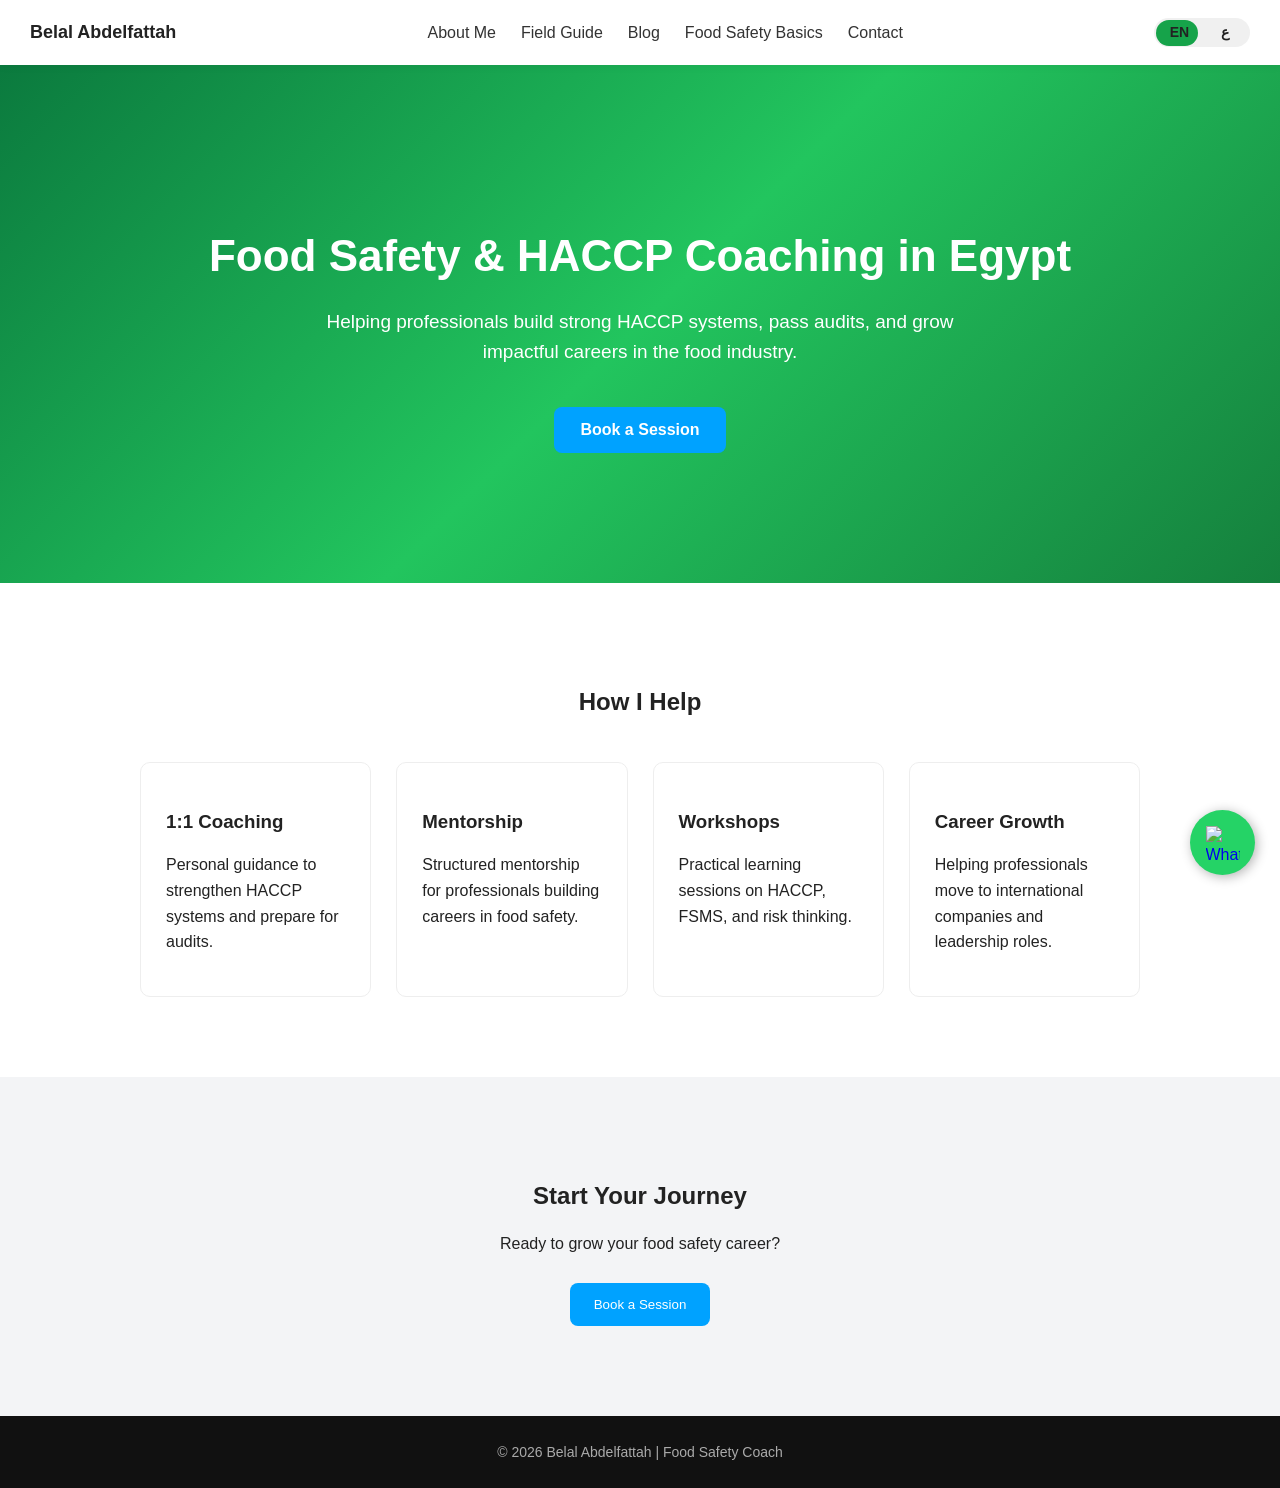
==== index.html @ 63fcde0b "Update index.html" ====
<!DOCTYPE html>
<html lang="en">
<head>
<meta charset="UTF-8">
<meta name="viewport" content="width=device-width, initial-scale=1.0">

<!-- ===== Google Site Verification ===== -->
<meta name="google-site-verification" content="cLnlR7kkgBz6OFxKMrfH1flaFJOo6k7LFHmicf_1de4" />

<!-- ===== SEO & Google Indexing ===== -->
<title>Belal Abdelfattah | Food Safety Coach & Mentor</title>
<meta name="description" content="Food safety and HACCP coaching in Egypt. Practical tips, training, and consulting.">
<meta name="robots" content="index, follow">
<meta name="language" content="en">
<meta name="geo.region" content="EG">

<!-- ===== Open Graph / Social Sharing ===== -->
<meta property="og:title" content="Belal Abdelfattah | Food Safety Coach & Mentor">
<meta property="og:description" content="Food safety and HACCP coaching in Egypt. Practical tips, training, and consulting.">
<meta property="og:type" content="website">
<meta property="og:url" content="https://babdelfattah.github.io/belalabdelfattah.github.io/">
<meta property="og:image" content="https://upload.wikimedia.org/wikipedia/commons/6/6b/WhatsApp.svg">

<!-- ===== Structured Data (JSON-LD) ===== -->
<script type="application/ld+json">
{
  "@context": "https://schema.org",
  "@type": "ProfessionalService",
  "name": "Belal Abdelfattah",
  "url": "https://babdelfattah.github.io/belalabdelfattah.github.io/",
  "description": "Food safety and HACCP coaching in Egypt",
  "address": {
    "@type": "PostalAddress",
    "addressCountry": "EG"
  }
}
</script>

<!-- ===== Your Existing CSS ===== -->
<style>
/* ===== Global ===== */
body{
  margin:0;
  font-family:'Segoe UI', Tahoma, Geneva, Verdana, sans-serif;
  line-height:1.6;
  color:#222;
  transition:all 0.3s;
}
h1,h2,h3{margin-bottom:10px;}
section{padding:80px 20px;}
.container{max-width:1000px;margin:auto;}

/* ===== Navbar ===== */
.navbar{
  display:flex;
  justify-content:space-between;
  align-items:center;
  padding:18px 30px;
  background:white;
  box-shadow:0 2px 8px rgba(0,0,0,0.05);
  position:sticky;
  top:0;
  z-index:1000;
}
.logo-text{
  font-weight:700;
  font-size:18px;
}
.nav-links{
  display:flex;
  gap:25px;
}
.nav-links a{
  text-decoration:none;
  color:#333;
  font-weight:500;
  transition:0.3s;
}
.nav-links a:hover{
  color:#16a34a;
}

/* ===== Language Toggle ===== */
.lang-switch {
  display:flex;
  align-items:center;
  background:#f0f0f0;
  border-radius:20px;
  padding:3px;
  cursor:pointer;
  user-select:none;
  width:90px;
  justify-content:space-between;
  position:relative;
  font-weight:600;
  font-size:14px;
}
.lang-switch span{
  width:45px;
  text-align:center;
  z-index:2;
  transition:color 0.3s;
}
.lang-switch .slider{
  position:absolute;
  top:2px;
  left:2px;
  width:42px;
  height:26px;
  background:#16a34a;
  border-radius:20px;
  transition:all 0.3s;
}

/* ===== Hero ===== */
.hero{
  background:linear-gradient(135deg,#0b7a3e,#22c55e,#15803d);
  text-align:center;
  padding:120px 20px;
  color:white;
}
.hero h1{font-size:44px;margin-bottom:15px;}
.hero p{
  font-size:19px;
  max-width:650px;
  margin:auto;
  color:white;
}
.cta-buttons{margin-top:30px;}
.cta-buttons button{
  padding:14px 26px;
  margin:10px;
  border:none;
  border-radius:8px;
  font-size:16px;
  font-weight:600;
  cursor:pointer;
}
.booking{background:#00a2ff;color:white;transition:opacity 0.3s, transform 0.2s;}
.cta-buttons button:hover{opacity:0.85;}
.booking:hover{transform:translateY(-2px);}

/* ===== Services ===== */
.services{
  display:grid;
  grid-template-columns:repeat(auto-fit,minmax(220px,1fr));
  gap:25px;
  margin-top:40px;
}
.service{
  padding:25px;
  border-radius:10px;
  border:1px solid #eee;
  background:white;
}

/* ===== Thinking ===== */
.thinking{
  background:#f3f4f6;
  text-align:center;
  transition: all 0.3s;
}
.quote{
  max-width:700px;
  margin:25px auto;
  font-style:italic;
  color:#555;
  transition:all 0.3s;
}

/* ===== Contact ===== */
.contact{
  text-align:center;
  background:#f3f4f6;
}
.contact button{
  margin:10px;
  padding:14px 24px;
  border:none;
  border-radius:8px;
  cursor:pointer;
}
.contact .booking{
  background:#00a2ff;
  color:white;
  transition:opacity 0.3s, transform 0.2s;
}
.contact .booking:hover{
  transform:translateY(-2px);
}

/* ===== Floating WhatsApp Button ===== */
.whatsapp-float{
  position:fixed;
  bottom:25px;
  right:25px;
  width:65px;
  height:65px;
  background:#25D366;
  border-radius:50%;
  display:flex;
  align-items:center;
  justify-content:center;
  box-shadow:2px 2px 12px rgba(0,0,0,0.3);
  z-index:1000;
  transition:0.3s;
  cursor:pointer;
}
.whatsapp-float img{
  width:34px;
  height:34px;
}
.whatsapp-float:hover{
  transform:scale(1.1);
  background:#1ebe5d;
}
.whatsapp-tooltip{
  position:fixed;
  bottom:35px;
  right:100px;
  background:#222;
  color:white;
  padding:8px 14px;
  border-radius:6px;
  font-size:14px;
  opacity:0;
  transition:0.3s;
  white-space:nowrap;
}
.whatsapp-float:hover + .whatsapp-tooltip{
  opacity:1;
}

/* ===== Footer ===== */
.footer{
  background:#111;
  color:#aaa;
  text-align:center;
  padding:25px;
  font-size:14px;
}

/* ===== RTL Arabic ===== */
body.arabic{
  direction:rtl;
  font-family:'Cairo', sans-serif;
}
body.arabic .nav-links{
  flex-direction:row; /* keep horizontal */
}

/* ===== Mobile ===== */
@media(max-width:768px){
  .hero h1{font-size:32px;}
  .nav-links{
    flex-wrap:wrap;
    gap:10px;
  }
}
</style>
</head>
<body class="english">

<!-- NAVBAR -->
<div class="navbar">
  <div class="logo-text">Belal Abdelfattah</div>

  <div class="nav-links">
<!-- English -->
<a href="about.html" class="en">About Me</a>
<a href="field-guide.html" class="en">Field Guide</a>
<a href="blog.html" class="en">Blog</a>
<a href="blog.html" class="en">Food Safety Basics</a>    
<a href="#contact" class="en">Contact</a>

<!-- Arabic -->
<a href="about.html" class="ar" style="display:none;">عنّي</a>
<a href="field-guide.html" class="ar" style="display:none;">دليل المجال</a>
<a href="blog.html" class="ar" style="display:none;">المدونة</a>
<a href="blog.html" class="ar" style="display:none;">أساسيات سلامة الغذاء</a>
<a href="#contact" class="ar" style="display:none;">اتصل</a>
  </div>

  <!-- Language Toggle -->
  <div class="lang-switch" onclick="toggleLang()">
    <span>EN</span>
    <span>ع</span>
    <div class="slider"></div>
  </div>
</div>

<!-- HERO -->
<section class="hero">
  <h1 class="en">Food Safety & HACCP Coaching in Egypt</h1>
  <h1 class="ar" style="display:none;">تدريب واستشارات سلامة الغذاء في مصر</h1>
  <p class="en">Helping professionals build strong HACCP systems, pass audits, and grow impactful careers in the food industry.</p>
  <p class="ar" style="display:none;">مساعدة المتخصصين على بناء أنظمة HACCP قوية، واجتياز عمليات التدقيق، وتطوير مسيرات مهنية مؤثرة في صناعة الغذاء.</p>

  <div class="cta-buttons">
    <button class="booking" onclick="window.open('https://calendly.com/babdelfattah2022/career-coaching-sessions','_blank')">
      <span class="en">Book a Session</span>
      <span class="ar" style="display:none;">احجز جلسة</span>
    </button>
  </div>
</section>

<!-- SERVICES -->
<section>
<div class="container">
<h2 style="text-align:center;">
  <span class="en">How I Help</span>
  <span class="ar" style="display:none;">كيف أساعد</span>
</h2>
<div class="services">
<div class="service">
<h3><span class="en">1:1 Coaching</span><span class="ar" style="display:none;">التدريب الفردي</span></h3>
<p><span class="en">Personal guidance to strengthen HACCP systems and prepare for audits.</span><span class="ar" style="display:none;">توجيه شخصي لتقوية أنظمة H.A.C.C.P والاستعداد للتفتيشات.</span></p>
</div>
<div class="service">
<h3><span class="en">Mentorship</span><span class="ar" style="display:none;">الإرشاد</span></h3>
<p><span class="en">Structured mentorship for professionals building careers in food safety.</span><span class="ar" style="display:none;">إرشاد منظم للمتخصصين لبناء مسيرتهم المهنية في سلامة الغذاء.</span></p>
</div>
<div class="service">
<h3><span class="en">Workshops</span><span class="ar" style="display:none;">ورش عمل</span></h3>
<p><span class="en">Practical learning sessions on HACCP, FSMS, and risk thinking.</span><span class="ar" style="display:none;">جلسات تعلم عملية حول H.A.C.C.P، وأنظمة إدارة سلامة الغذاء، والتفكير في المخاطر.</span></p>
</div>
<div class="service">
<h3><span class="en">Career Growth</span><span class="ar" style="display:none;">تطوير المسار المهني</span></h3>
<p><span class="en">Helping professionals move to international companies and leadership roles.</span><span class="ar" style="display:none;">مساعدة المتخصصين على الانتقال للشركات الدولية والمناصب القيادية.</span></p>
</div>
</div>
</div>
</section>

<!-- CONTACT -->
<section class="contact" id="contact">
<div class="container">
<h2><span class="en">Start Your Journey</span><span class="ar" style="display:none;">ابدأ رحلتك</span></h2>
<p><span class="en">Ready to grow your food safety career?</span><span class="ar" style="display:none;">هل أنت مستعد لتطوير مسيرتك المهنية في سلامة الغذاء؟</span></p>
<button class="booking" onclick="window.open('https://calendly.com/babdelfattah2022/career-coaching-sessions','_blank')">
<span class="en">Book a Session</span>
<span class="ar" style="display:none;">احجز جلسة</span>
</button>
</div>
</section>

<!-- FOOTER -->
<div class="footer">
© 2026 Belal Abdelfattah | Food Safety Coach
</div>

<!-- WhatsApp -->
<a href="https://wa.me/201271401270" class="whatsapp-float" target="_blank">
<img src="https://upload.wikimedia.org/wikipedia/commons/6/6b/WhatsApp.svg" alt="WhatsApp">
</a>
<div class="whatsapp-tooltip">Chat with Belal</div>

<script>
function toggleLang(){
  const body=document.body;
  body.classList.toggle('arabic');
  body.classList.toggle('english');

  const enLinks=document.querySelectorAll('.nav-links .en');
  const arLinks=document.querySelectorAll('.nav-links .ar');

  if(body.classList.contains('arabic')){
    enLinks.forEach(a=>a.style.display='none');
    arLinks.forEach(a=>a.style.display='inline-block');
  } else {
    enLinks.forEach(a=>a.style.display='inline-block');
    arLinks.forEach(a=>a.style.display='none');
  }

  const allEn=document.querySelectorAll('.en');
  const allAr=document.querySelectorAll('.ar');
  allEn.forEach(el=>el.style.display=body.classList.contains('arabic')?'none':'block');
  allAr.forEach(el=>el.style.display=body.classList.contains('arabic')?'block':'none');

  const slider=document.querySelector('.slider');
  slider.style.left=body.classList.contains('arabic')?'45px':'2px';
}
</script>

</body>
</html>
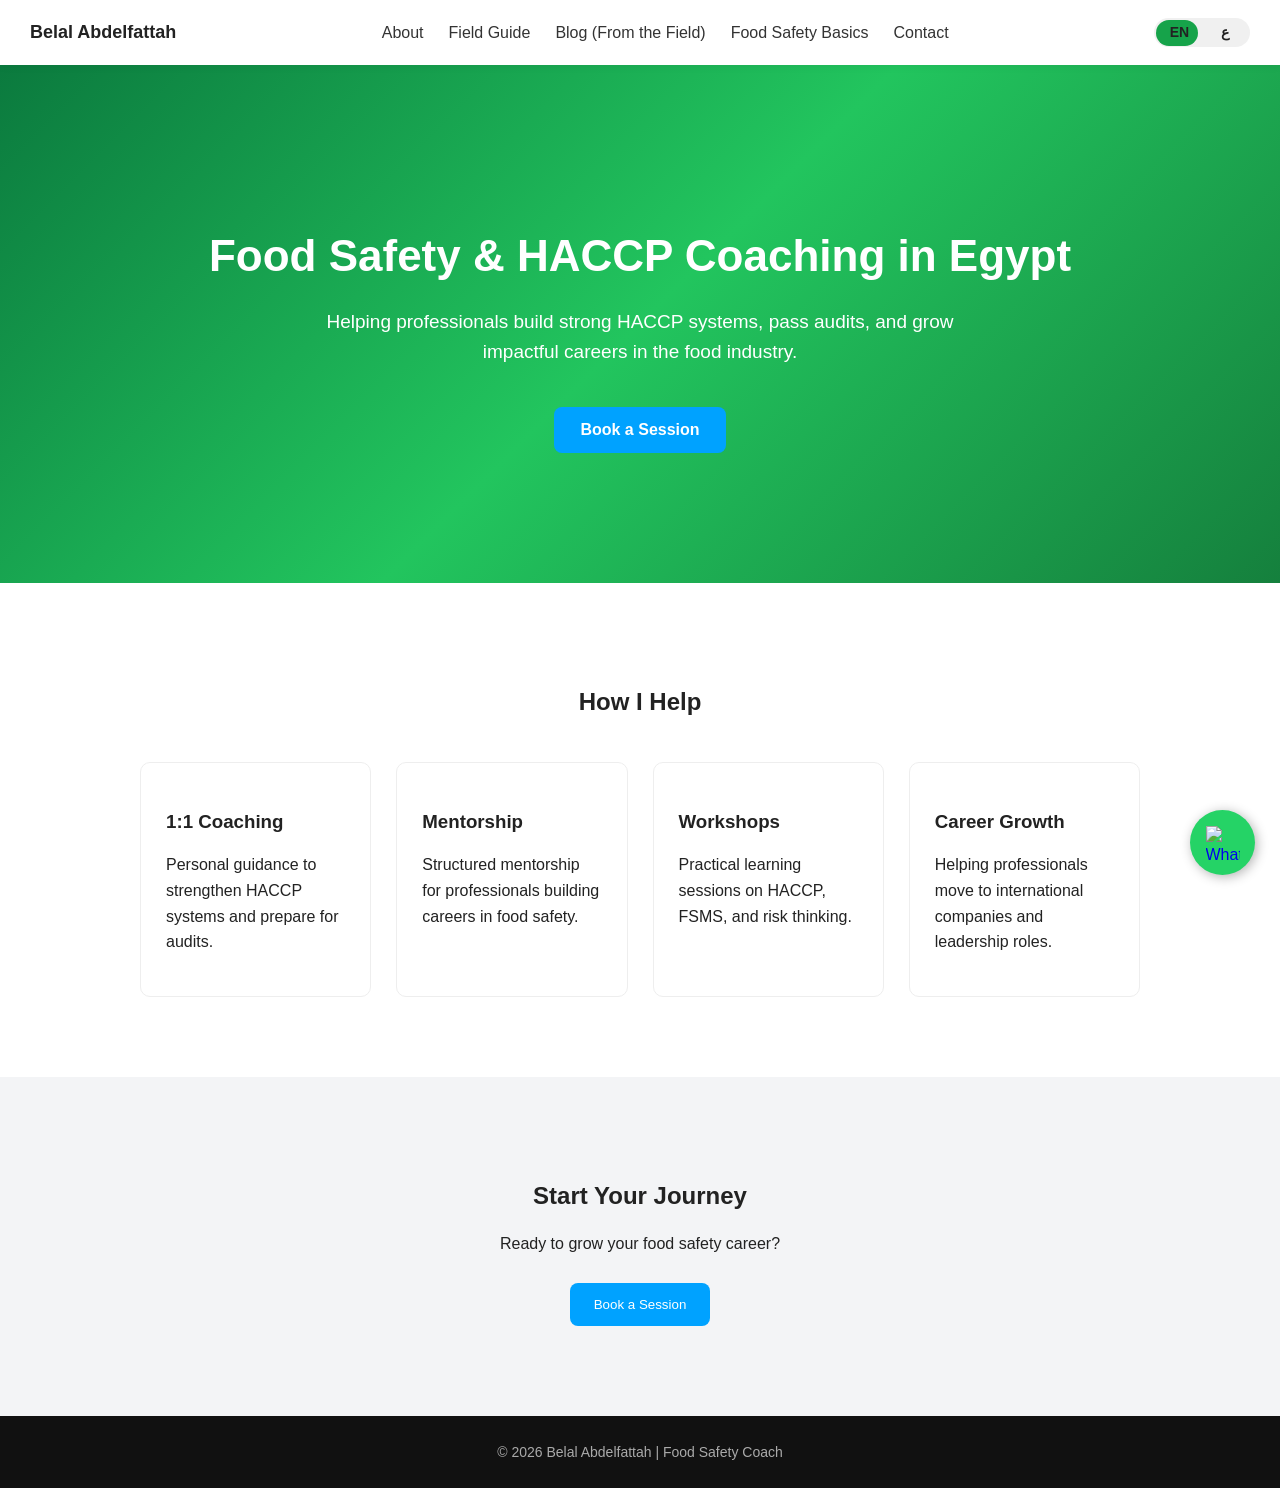
==== commit 3b65758b: "Update index.html" ====
--- a/index.html
+++ b/index.html
@@ -266,18 +266,21 @@
   <div class="logo-text">Belal Abdelfattah</div>
 
   <div class="nav-links">
-<!-- English -->
-<a href="about.html" class="en">About Me</a>
+<!-- ENGLISH -->
+
+<a href="about.html" class="en">About</a>
 <a href="field-guide.html" class="en">Field Guide</a>
-<a href="blog.html" class="en">Blog</a>
-<a href="blog.html" class="en">Food Safety Basics</a>    
+<a href="from-the-field.html" class="en">Blog (From the Field)</a>
+<a href="food-safety-basics.html" class="en">Food Safety Basics</a>
 <a href="#contact" class="en">Contact</a>
 
-<!-- Arabic -->
+
+<!-- ARABIC -->
+
 <a href="about.html" class="ar" style="display:none;">عنّي</a>
 <a href="field-guide.html" class="ar" style="display:none;">دليل المجال</a>
-<a href="blog.html" class="ar" style="display:none;">المدونة</a>
-<a href="blog.html" class="ar" style="display:none;">أساسيات سلامة الغذاء</a>
+<a href="from-the-field.html" class="ar" style="display:none;">المدونة (قصص من الواقع)</a>
+<a href="food-safety-basics.html" class="ar" style="display:none;">أساسيات سلامة الغذاء</a>
 <a href="#contact" class="ar" style="display:none;">اتصل</a>
   </div>
 
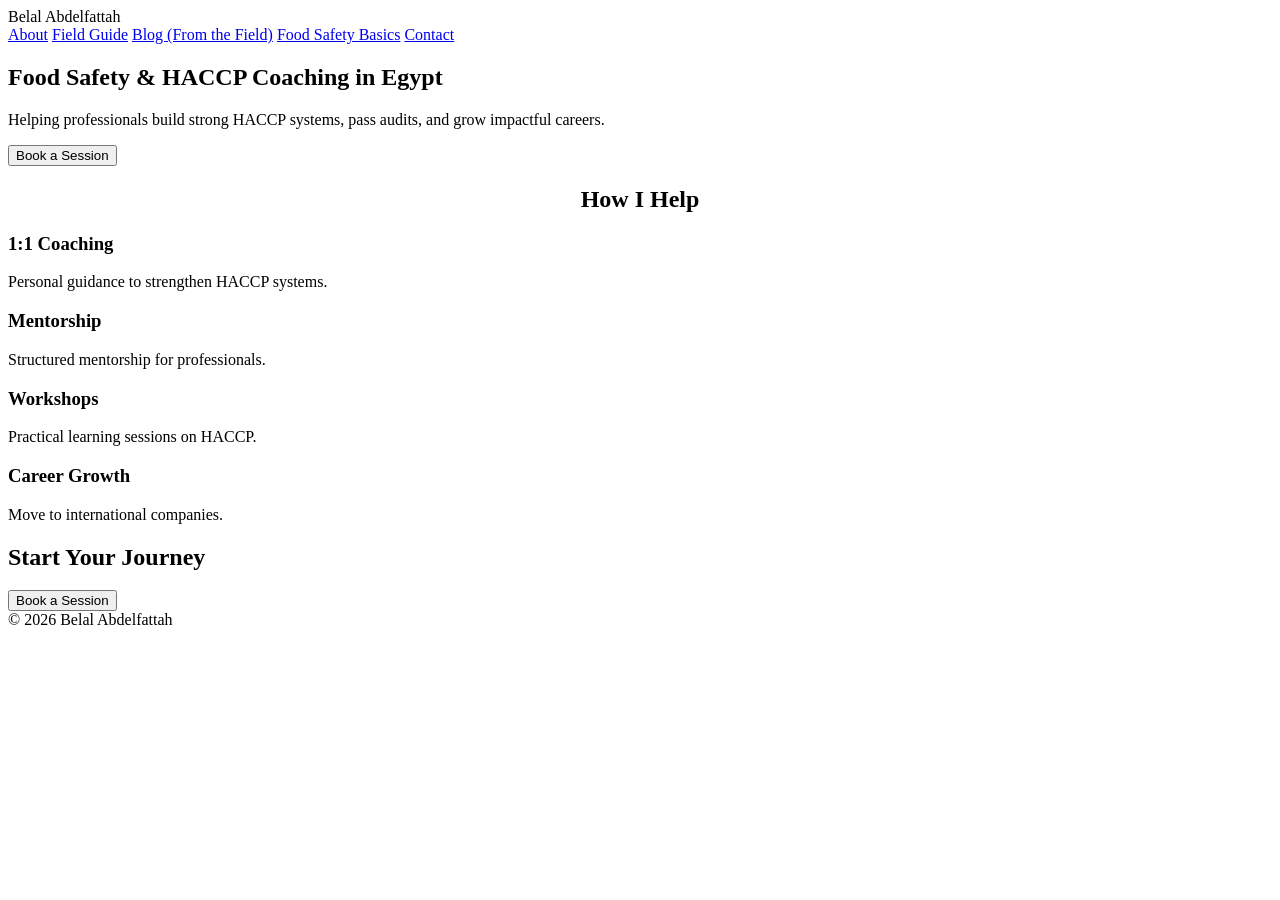
==== commit 8fed03c2: "Update index.html" ====
--- a/index.html
+++ b/index.html
@@ -4,291 +4,31 @@
 <meta charset="UTF-8">
 <meta name="viewport" content="width=device-width, initial-scale=1.0">
 
-<!-- ===== Google Site Verification ===== -->
-<meta name="google-site-verification" content="cLnlR7kkgBz6OFxKMrfH1flaFJOo6k7LFHmicf_1de4" />
+<title>Belal Abdelfattah | Food Safety Coach & Mentor</title>
 
-<!-- ===== SEO & Google Indexing ===== -->
-<title>Belal Abdelfattah | Food Safety Coach & Mentor</title>
-<meta name="description" content="Food safety and HACCP coaching in Egypt. Practical tips, training, and consulting.">
-<meta name="robots" content="index, follow">
-<meta name="language" content="en">
-<meta name="geo.region" content="EG">
+<!-- ✅ LINK YOUR CSS -->
+<link rel="stylesheet" href="css/style.css">
 
-<!-- ===== Open Graph / Social Sharing ===== -->
-<meta property="og:title" content="Belal Abdelfattah | Food Safety Coach & Mentor">
-<meta property="og:description" content="Food safety and HACCP coaching in Egypt. Practical tips, training, and consulting.">
-<meta property="og:type" content="website">
-<meta property="og:url" content="https://babdelfattah.github.io/belalabdelfattah.github.io/">
-<meta property="og:image" content="https://upload.wikimedia.org/wikipedia/commons/6/6b/WhatsApp.svg">
+</head>
 
-<!-- ===== Structured Data (JSON-LD) ===== -->
-<script type="application/ld+json">
-{
-  "@context": "https://schema.org",
-  "@type": "ProfessionalService",
-  "name": "Belal Abdelfattah",
-  "url": "https://babdelfattah.github.io/belalabdelfattah.github.io/",
-  "description": "Food safety and HACCP coaching in Egypt",
-  "address": {
-    "@type": "PostalAddress",
-    "addressCountry": "EG"
-  }
-}
-</script>
-
-<!-- ===== Your Existing CSS ===== -->
-<style>
-/* ===== Global ===== */
-body{
-  margin:0;
-  font-family:'Segoe UI', Tahoma, Geneva, Verdana, sans-serif;
-  line-height:1.6;
-  color:#222;
-  transition:all 0.3s;
-}
-h1,h2,h3{margin-bottom:10px;}
-section{padding:80px 20px;}
-.container{max-width:1000px;margin:auto;}
-
-/* ===== Navbar ===== */
-.navbar{
-  display:flex;
-  justify-content:space-between;
-  align-items:center;
-  padding:18px 30px;
-  background:white;
-  box-shadow:0 2px 8px rgba(0,0,0,0.05);
-  position:sticky;
-  top:0;
-  z-index:1000;
-}
-.logo-text{
-  font-weight:700;
-  font-size:18px;
-}
-.nav-links{
-  display:flex;
-  gap:25px;
-}
-.nav-links a{
-  text-decoration:none;
-  color:#333;
-  font-weight:500;
-  transition:0.3s;
-}
-.nav-links a:hover{
-  color:#16a34a;
-}
-
-/* ===== Language Toggle ===== */
-.lang-switch {
-  display:flex;
-  align-items:center;
-  background:#f0f0f0;
-  border-radius:20px;
-  padding:3px;
-  cursor:pointer;
-  user-select:none;
-  width:90px;
-  justify-content:space-between;
-  position:relative;
-  font-weight:600;
-  font-size:14px;
-}
-.lang-switch span{
-  width:45px;
-  text-align:center;
-  z-index:2;
-  transition:color 0.3s;
-}
-.lang-switch .slider{
-  position:absolute;
-  top:2px;
-  left:2px;
-  width:42px;
-  height:26px;
-  background:#16a34a;
-  border-radius:20px;
-  transition:all 0.3s;
-}
-
-/* ===== Hero ===== */
-.hero{
-  background:linear-gradient(135deg,#0b7a3e,#22c55e,#15803d);
-  text-align:center;
-  padding:120px 20px;
-  color:white;
-}
-.hero h1{font-size:44px;margin-bottom:15px;}
-.hero p{
-  font-size:19px;
-  max-width:650px;
-  margin:auto;
-  color:white;
-}
-.cta-buttons{margin-top:30px;}
-.cta-buttons button{
-  padding:14px 26px;
-  margin:10px;
-  border:none;
-  border-radius:8px;
-  font-size:16px;
-  font-weight:600;
-  cursor:pointer;
-}
-.booking{background:#00a2ff;color:white;transition:opacity 0.3s, transform 0.2s;}
-.cta-buttons button:hover{opacity:0.85;}
-.booking:hover{transform:translateY(-2px);}
-
-/* ===== Services ===== */
-.services{
-  display:grid;
-  grid-template-columns:repeat(auto-fit,minmax(220px,1fr));
-  gap:25px;
-  margin-top:40px;
-}
-.service{
-  padding:25px;
-  border-radius:10px;
-  border:1px solid #eee;
-  background:white;
-}
-
-/* ===== Thinking ===== */
-.thinking{
-  background:#f3f4f6;
-  text-align:center;
-  transition: all 0.3s;
-}
-.quote{
-  max-width:700px;
-  margin:25px auto;
-  font-style:italic;
-  color:#555;
-  transition:all 0.3s;
-}
-
-/* ===== Contact ===== */
-.contact{
-  text-align:center;
-  background:#f3f4f6;
-}
-.contact button{
-  margin:10px;
-  padding:14px 24px;
-  border:none;
-  border-radius:8px;
-  cursor:pointer;
-}
-.contact .booking{
-  background:#00a2ff;
-  color:white;
-  transition:opacity 0.3s, transform 0.2s;
-}
-.contact .booking:hover{
-  transform:translateY(-2px);
-}
-
-/* ===== Floating WhatsApp Button ===== */
-.whatsapp-float{
-  position:fixed;
-  bottom:25px;
-  right:25px;
-  width:65px;
-  height:65px;
-  background:#25D366;
-  border-radius:50%;
-  display:flex;
-  align-items:center;
-  justify-content:center;
-  box-shadow:2px 2px 12px rgba(0,0,0,0.3);
-  z-index:1000;
-  transition:0.3s;
-  cursor:pointer;
-}
-.whatsapp-float img{
-  width:34px;
-  height:34px;
-}
-.whatsapp-float:hover{
-  transform:scale(1.1);
-  background:#1ebe5d;
-}
-.whatsapp-tooltip{
-  position:fixed;
-  bottom:35px;
-  right:100px;
-  background:#222;
-  color:white;
-  padding:8px 14px;
-  border-radius:6px;
-  font-size:14px;
-  opacity:0;
-  transition:0.3s;
-  white-space:nowrap;
-}
-.whatsapp-float:hover + .whatsapp-tooltip{
-  opacity:1;
-}
-
-/* ===== Footer ===== */
-.footer{
-  background:#111;
-  color:#aaa;
-  text-align:center;
-  padding:25px;
-  font-size:14px;
-}
-
-/* ===== RTL Arabic ===== */
-body.arabic{
-  direction:rtl;
-  font-family:'Cairo', sans-serif;
-}
-body.arabic .nav-links{
-  flex-direction:row; /* keep horizontal */
-}
-
-/* ===== Mobile ===== */
-@media(max-width:768px){
-  .hero h1{font-size:32px;}
-  .nav-links{
-    flex-wrap:wrap;
-    gap:10px;
-  }
-}
-</style>
-</head>
 <body class="english">
 
 <!-- NAVBAR -->
 <div class="navbar">
-  <div class="logo-text">Belal Abdelfattah</div>
+  <div class="logo">Belal Abdelfattah</div>
 
   <div class="nav-links">
-<!-- ENGLISH -->
+    <a href="about.html" class="en">About</a>
+    <a href="field-guide.html" class="en">Field Guide</a>
+    <a href="from-the-field.html" class="en">Blog (From the Field)</a>
+    <a href="food-safety-basics.html" class="en">Food Safety Basics</a>
+    <a href="#contact" class="en">Contact</a>
 
-<a href="about.html" class="en">About</a>
-<a href="field-guide.html" class="en">Field Guide</a>
-<a href="from-the-field.html" class="en">Blog (From the Field)</a>
-<a href="food-safety-basics.html" class="en">Food Safety Basics</a>
-<a href="#contact" class="en">Contact</a>
-
-
-<!-- ARABIC -->
-
-<a href="about.html" class="ar" style="display:none;">عنّي</a>
-<a href="field-guide.html" class="ar" style="display:none;">دليل المجال</a>
-<a href="from-the-field.html" class="ar" style="display:none;">المدونة (قصص من الواقع)</a>
-<a href="food-safety-basics.html" class="ar" style="display:none;">أساسيات سلامة الغذاء</a>
-<a href="#contact" class="ar" style="display:none;">اتصل</a>
-  </div>
-
-  <!-- Language Toggle -->
-  <div class="lang-switch" onclick="toggleLang()">
-    <span>EN</span>
-    <span>ع</span>
-    <div class="slider"></div>
+    <a href="about.html" class="ar" style="display:none;">عنّي</a>
+    <a href="field-guide.html" class="ar" style="display:none;">دليل المجال</a>
+    <a href="from-the-field.html" class="ar" style="display:none;">المدونة</a>
+    <a href="food-safety-basics.html" class="ar" style="display:none;">أساسيات</a>
+    <a href="#contact" class="ar" style="display:none;">اتصل</a>
   </div>
 </div>
 
@@ -296,11 +36,17 @@
 <section class="hero">
   <h1 class="en">Food Safety & HACCP Coaching in Egypt</h1>
   <h1 class="ar" style="display:none;">تدريب واستشارات سلامة الغذاء في مصر</h1>
-  <p class="en">Helping professionals build strong HACCP systems, pass audits, and grow impactful careers in the food industry.</p>
-  <p class="ar" style="display:none;">مساعدة المتخصصين على بناء أنظمة HACCP قوية، واجتياز عمليات التدقيق، وتطوير مسيرات مهنية مؤثرة في صناعة الغذاء.</p>
+
+  <p class="en">
+    Helping professionals build strong HACCP systems, pass audits, and grow impactful careers.
+  </p>
+
+  <p class="ar" style="display:none;">
+    مساعدة المتخصصين على بناء أنظمة قوية واجتياز التفتيشات.
+  </p>
 
   <div class="cta-buttons">
-    <button class="booking" onclick="window.open('https://calendly.com/babdelfattah2022/career-coaching-sessions','_blank')">
+    <button class="btn btn-primary">
       <span class="en">Book a Session</span>
       <span class="ar" style="display:none;">احجز جلسة</span>
     </button>
@@ -310,27 +56,34 @@
 <!-- SERVICES -->
 <section>
 <div class="container">
+
 <h2 style="text-align:center;">
   <span class="en">How I Help</span>
   <span class="ar" style="display:none;">كيف أساعد</span>
 </h2>
+
 <div class="services">
+
 <div class="service">
-<h3><span class="en">1:1 Coaching</span><span class="ar" style="display:none;">التدريب الفردي</span></h3>
-<p><span class="en">Personal guidance to strengthen HACCP systems and prepare for audits.</span><span class="ar" style="display:none;">توجيه شخصي لتقوية أنظمة H.A.C.C.P والاستعداد للتفتيشات.</span></p>
+<h3>1:1 Coaching</h3>
+<p>Personal guidance to strengthen HACCP systems.</p>
 </div>
+
 <div class="service">
-<h3><span class="en">Mentorship</span><span class="ar" style="display:none;">الإرشاد</span></h3>
-<p><span class="en">Structured mentorship for professionals building careers in food safety.</span><span class="ar" style="display:none;">إرشاد منظم للمتخصصين لبناء مسيرتهم المهنية في سلامة الغذاء.</span></p>
+<h3>Mentorship</h3>
+<p>Structured mentorship for professionals.</p>
 </div>
+
 <div class="service">
-<h3><span class="en">Workshops</span><span class="ar" style="display:none;">ورش عمل</span></h3>
-<p><span class="en">Practical learning sessions on HACCP, FSMS, and risk thinking.</span><span class="ar" style="display:none;">جلسات تعلم عملية حول H.A.C.C.P، وأنظمة إدارة سلامة الغذاء، والتفكير في المخاطر.</span></p>
+<h3>Workshops</h3>
+<p>Practical learning sessions on HACCP.</p>
 </div>
+
 <div class="service">
-<h3><span class="en">Career Growth</span><span class="ar" style="display:none;">تطوير المسار المهني</span></h3>
-<p><span class="en">Helping professionals move to international companies and leadership roles.</span><span class="ar" style="display:none;">مساعدة المتخصصين على الانتقال للشركات الدولية والمناصب القيادية.</span></p>
+<h3>Career Growth</h3>
+<p>Move to international companies.</p>
 </div>
+
 </div>
 </div>
 </section>
@@ -338,52 +91,20 @@
 <!-- CONTACT -->
 <section class="contact" id="contact">
 <div class="container">
-<h2><span class="en">Start Your Journey</span><span class="ar" style="display:none;">ابدأ رحلتك</span></h2>
-<p><span class="en">Ready to grow your food safety career?</span><span class="ar" style="display:none;">هل أنت مستعد لتطوير مسيرتك المهنية في سلامة الغذاء؟</span></p>
-<button class="booking" onclick="window.open('https://calendly.com/babdelfattah2022/career-coaching-sessions','_blank')">
-<span class="en">Book a Session</span>
-<span class="ar" style="display:none;">احجز جلسة</span>
+
+<h2>Start Your Journey</h2>
+
+<button class="btn btn-primary">
+Book a Session
 </button>
+
 </div>
 </section>
 
 <!-- FOOTER -->
 <div class="footer">
-© 2026 Belal Abdelfattah | Food Safety Coach
+© 2026 Belal Abdelfattah
 </div>
-
-<!-- WhatsApp -->
-<a href="https://wa.me/201271401270" class="whatsapp-float" target="_blank">
-<img src="https://upload.wikimedia.org/wikipedia/commons/6/6b/WhatsApp.svg" alt="WhatsApp">
-</a>
-<div class="whatsapp-tooltip">Chat with Belal</div>
-
-<script>
-function toggleLang(){
-  const body=document.body;
-  body.classList.toggle('arabic');
-  body.classList.toggle('english');
-
-  const enLinks=document.querySelectorAll('.nav-links .en');
-  const arLinks=document.querySelectorAll('.nav-links .ar');
-
-  if(body.classList.contains('arabic')){
-    enLinks.forEach(a=>a.style.display='none');
-    arLinks.forEach(a=>a.style.display='inline-block');
-  } else {
-    enLinks.forEach(a=>a.style.display='inline-block');
-    arLinks.forEach(a=>a.style.display='none');
-  }
-
-  const allEn=document.querySelectorAll('.en');
-  const allAr=document.querySelectorAll('.ar');
-  allEn.forEach(el=>el.style.display=body.classList.contains('arabic')?'none':'block');
-  allAr.forEach(el=>el.style.display=body.classList.contains('arabic')?'block':'none');
-
-  const slider=document.querySelector('.slider');
-  slider.style.left=body.classList.contains('arabic')?'45px':'2px';
-}
-</script>
 
 </body>
 </html>
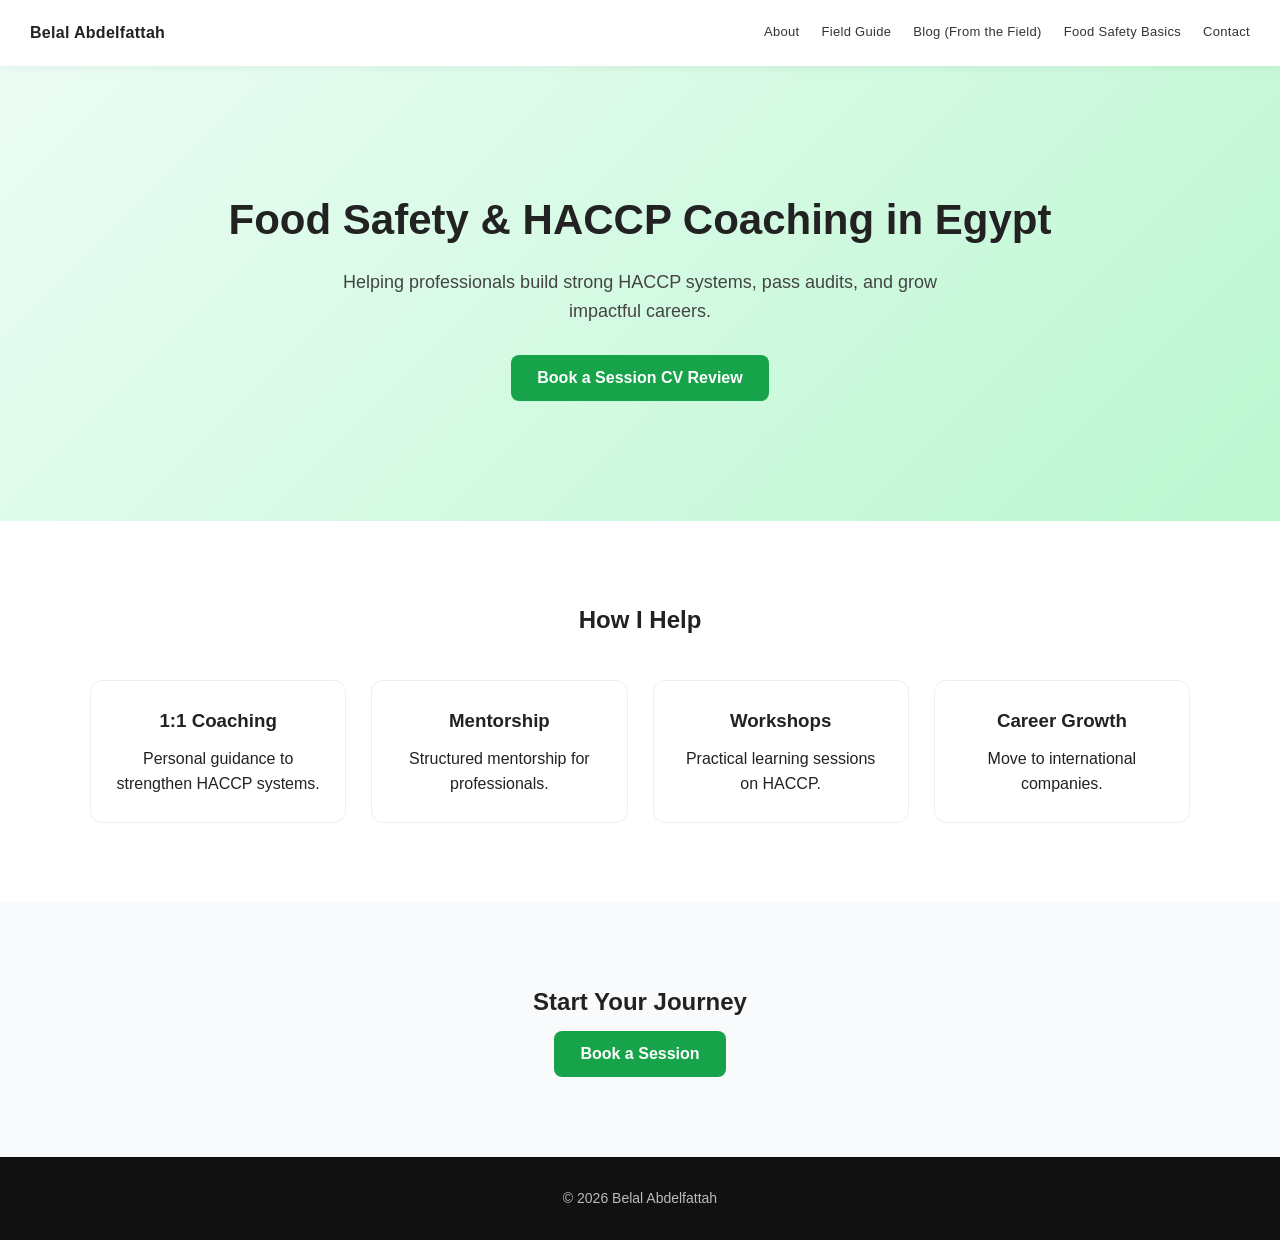
==== commit febb757d: "Update index.html" ====
--- a/index.html
+++ b/index.html
@@ -48,6 +48,7 @@
   <div class="cta-buttons">
     <button class="btn btn-primary">
       <span class="en">Book a Session</span>
+      <span class="en">CV Review</span>
       <span class="ar" style="display:none;">احجز جلسة</span>
     </button>
   </div>
--- a/css/style.css
+++ b/css/style.css
@@ -0,0 +1,338 @@
+/* ===== ROOT VARIABLES ===== */
+:root{
+  --primary:#16a34a;
+  --primary-dark:#15803d;
+  --text:#222;
+  --text-light:#555;
+  --bg:#ffffff;
+  --bg-light:#f8fafc;
+  --shadow:0 6px 20px rgba(0,0,0,0.08);
+}
+
+/* ===== RESET ===== */
+*{
+  margin:0;
+  padding:0;
+  box-sizing:border-box;
+}
+
+html{
+  scroll-behavior:smooth;
+}
+
+body{
+  font-family:Segoe UI, Arial, sans-serif;
+  color:var(--text);
+  line-height:1.6;
+  background:var(--bg);
+}
+
+/* ===== HEADINGS ===== */
+h1,h2,h3{
+  margin-bottom:10px;
+}
+
+/* ===== SECTIONS ===== */
+section{
+  padding:80px 20px;
+}
+
+.container{
+  max-width:1100px;
+  margin:auto;
+}
+
+/* ===== REUSABLE COMPONENTS ===== */
+.btn{
+  padding:14px 26px;
+  border:none;
+  border-radius:8px;
+  font-size:16px;
+  font-weight:600;
+  cursor:pointer;
+  transition:0.3s;
+}
+
+.btn:hover{
+  transform:translateY(-3px);
+  box-shadow:0 6px 18px rgba(0,0,0,0.15);
+}
+
+.btn-primary{
+  background:var(--primary);
+  color:white;
+}
+
+.btn-whatsapp{
+  background:#25D366;
+  color:white;
+}
+
+.btn-linkedin{
+  background:#0077b5;
+  color:white;
+}
+
+/* ===== NAVBAR ===== */
+.navbar{
+  display:flex;
+  justify-content:space-between;
+  align-items:center;
+  padding:20px 30px;
+  background:var(--bg);
+  position:sticky;
+  top:0;
+  z-index:1000;
+  box-shadow:0 2px 10px rgba(0,0,0,0.05);
+}
+
+.logo{
+  font-weight:700;
+  font-size:16px;
+  letter-spacing:0.3px;
+}
+
+.nav-links{
+  display:flex;
+  flex-wrap:wrap;
+}
+
+.nav-links a{
+  margin-left:22px;
+  text-decoration:none;
+  color:#333;
+  font-weight:500;
+  font-size:13px;
+  letter-spacing:0.3px;
+  transition:0.3s;
+}
+
+.nav-links a:hover{
+  color:var(--primary);
+}
+
+/* ===== HERO ===== */
+.hero{
+  text-align:center;
+  background:linear-gradient(135deg,#ecfdf5,#bbf7d0);
+  padding:120px 20px;
+}
+
+.hero h1{
+  font-size:42px;
+}
+
+.hero p{
+  max-width:650px;
+  margin:auto;
+  margin-top:15px;
+  color:#444;
+  font-size:18px;
+}
+
+.cta-buttons{
+  margin-top:30px;
+  display:flex;
+  justify-content:center;
+  gap:15px;
+  flex-wrap:wrap;
+}
+
+/* ===== SERVICES & CARDS ===== */
+.services, .blog-posts, .basics-content{
+  display:grid;
+  grid-template-columns:repeat(auto-fit,minmax(220px,1fr));
+  gap:25px;
+  margin-top:40px;
+}
+
+.service, .card, .blog-post, .basic-card{
+  padding:25px;
+  border-radius:12px;
+  border:1px solid #eee;
+  background:white;
+  transition:0.3s;
+  text-align:center;
+}
+
+.service i, .blog-post i, .basic-card i{
+  font-size:26px;
+  color:var(--primary);
+  margin-bottom:10px;
+}
+
+.service:hover, .card:hover, .blog-post:hover, .basic-card:hover{
+  transform:translateY(-6px);
+  box-shadow:0 10px 25px rgba(0,0,0,0.08);
+}
+
+/* ===== THINKING / QUOTES ===== */
+.thinking, .quote-section{
+  background:var(--bg-light);
+  text-align:center;
+}
+
+.quote, .quote-section p{
+  max-width:700px;
+  margin:25px auto;
+  font-style:italic;
+  color:var(--text-light);
+}
+
+/* ===== TIMELINE ===== */
+.timeline-section{
+  background:var(--bg);
+}
+
+.timeline-section h2{
+  text-align:center;
+  margin-bottom:50px;
+}
+
+.timeline{
+  position:relative;
+  max-width:800px;
+  margin:auto;
+}
+
+.timeline::before{
+  content:'';
+  position:absolute;
+  left:50%;
+  top:0;
+  bottom:0;
+  width:2px;
+  background:var(--primary);
+}
+
+.timeline-item{
+  padding:20px 40px;
+  position:relative;
+  width:50%;
+}
+
+.timeline-item:nth-child(odd){
+  left:0;
+  text-align:right;
+}
+
+.timeline-item:nth-child(even){
+  left:50%;
+}
+
+.timeline-dot{
+  position:absolute;
+  top:20px;
+  right:-10px;
+  width:20px;
+  height:20px;
+  background:var(--primary);
+  border-radius:50%;
+}
+
+.timeline-item:nth-child(even) .timeline-dot{
+  left:-10px;
+}
+
+.timeline-content{
+  background:white;
+  padding:20px;
+  border-radius:10px;
+  box-shadow:var(--shadow);
+}
+
+.timeline-content span{
+  font-size:14px;
+  color:#777;
+}
+
+/* ===== WHY / ABOUT ===== */
+.why, .about-section{
+  text-align:center;
+}
+
+.why p, .about-section p{
+  max-width:700px;
+  margin:auto;
+  color:var(--text-light);
+  font-size:17px;
+}
+
+/* ===== CONTACT ===== */
+.contact{
+  background:var(--bg-light);
+  text-align:center;
+}
+
+/* ===== FOOTER ===== */
+.footer{
+  text-align:center;
+  padding:30px;
+  background:#111;
+  color:#bbb;
+  font-size:14px;
+}
+
+/* ===== TABLET ===== */
+@media(max-width:992px){
+
+  .timeline::before{
+    left:20px;
+  }
+
+  .timeline-item{
+    width:100%;
+    padding-left:50px;
+    padding-right:20px;
+    text-align:left;
+  }
+
+  .timeline-item:nth-child(even){
+    left:0;
+  }
+
+  .timeline-dot{
+    left:10px;
+    right:auto;
+  }
+
+  .services, .blog-posts, .basics-content{
+    grid-template-columns:repeat(auto-fit,minmax(200px,1fr));
+  }
+
+}
+
+/* ===== MOBILE ===== */
+@media(max-width:768px){
+
+  .hero h1{
+    font-size:30px;
+  }
+
+  .nav-links{
+    flex-direction:column;
+    gap:10px;
+    margin-top:10px;
+  }
+
+  .services, .blog-posts, .basics-content{
+    grid-template-columns:1fr;
+  }
+
+}
+
+/* ===== SMALL PHONES ===== */
+@media(max-width:480px){
+  body{
+    font-size:15px;
+  }
+
+  .cta-buttons{
+    flex-direction:column;
+    gap:10px;
+  }
+
+  .nav-links a{
+    font-size:12px;
+  }
+}
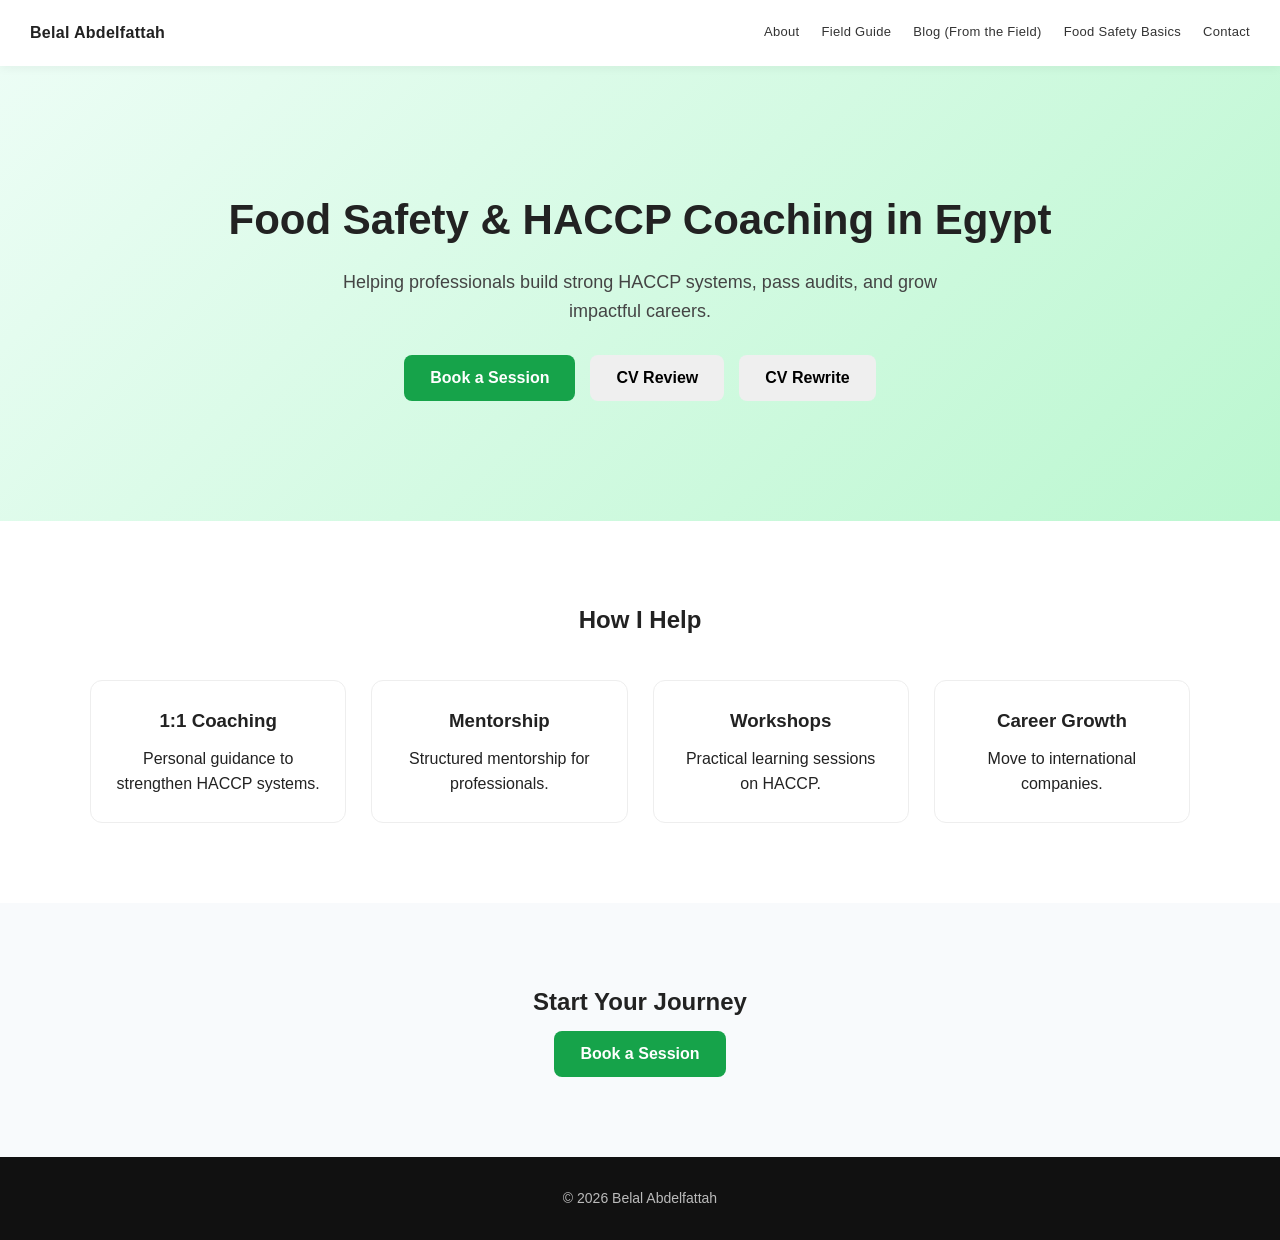
==== commit 963b0684: "Update index.html" ====
--- a/index.html
+++ b/index.html
@@ -45,13 +45,24 @@
     مساعدة المتخصصين على بناء أنظمة قوية واجتياز التفتيشات.
   </p>
 
-  <div class="cta-buttons">
-    <button class="btn btn-primary">
-      <span class="en">Book a Session</span>
-      <span class="en">CV Review</span>
-      <span class="ar" style="display:none;">احجز جلسة</span>
-    </button>
-  </div>
+<div class="cta-buttons">
+
+  <button class="btn btn-primary">
+    <span class="en">Book a Session</span>
+    <span class="ar" style="display:none;">احجز جلسة</span>
+  </button>
+
+  <button class="btn btn-secondary">
+    <span class="en">CV Review</span>
+    <span class="ar" style="display:none;">مراجعة السيرة الذاتية</span>
+  </button>
+
+  <button class="btn btn-secondary">
+    <span class="en">CV Rewrite</span>
+    <span class="ar" style="display:none;">إعادة كتابة السيرة الذاتية</span>
+  </button>
+
+</div>
 </section>
 
 <!-- SERVICES -->
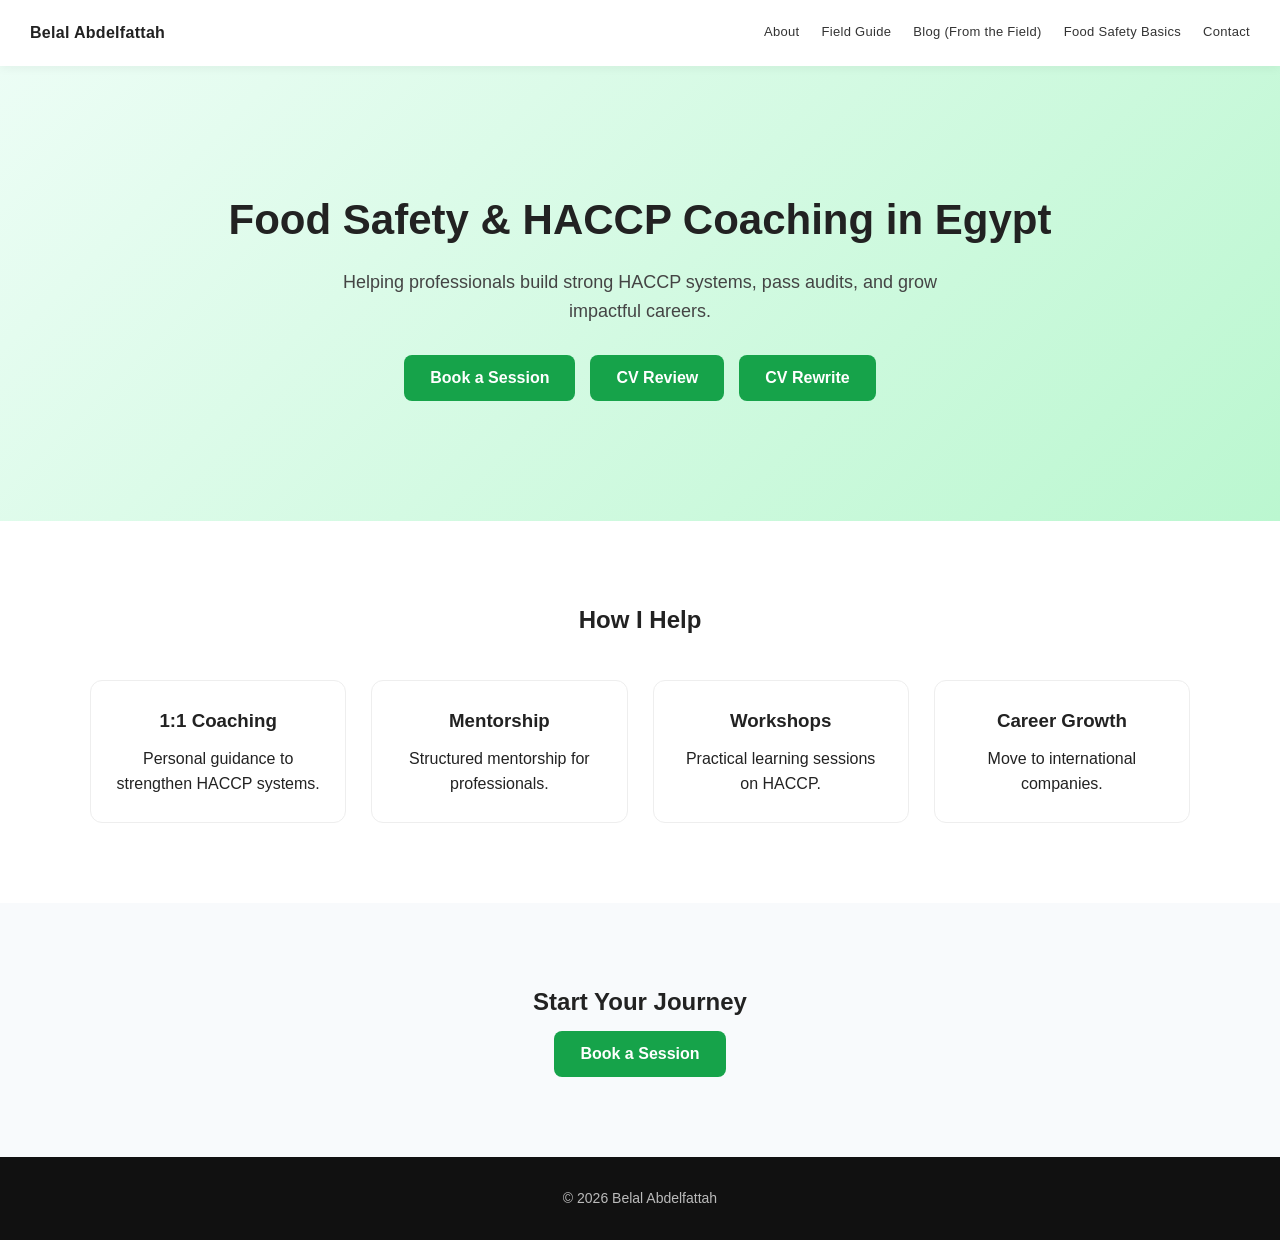
==== commit 6a7bad1b: "Update index.html" ====
--- a/index.html
+++ b/index.html
@@ -52,12 +52,12 @@
     <span class="ar" style="display:none;">احجز جلسة</span>
   </button>
 
-  <button class="btn btn-secondary">
+  <button class="btn btn-primary">
     <span class="en">CV Review</span>
     <span class="ar" style="display:none;">مراجعة السيرة الذاتية</span>
   </button>
 
-  <button class="btn btn-secondary">
+  <button class="btn btn-primary">
     <span class="en">CV Rewrite</span>
     <span class="ar" style="display:none;">إعادة كتابة السيرة الذاتية</span>
   </button>
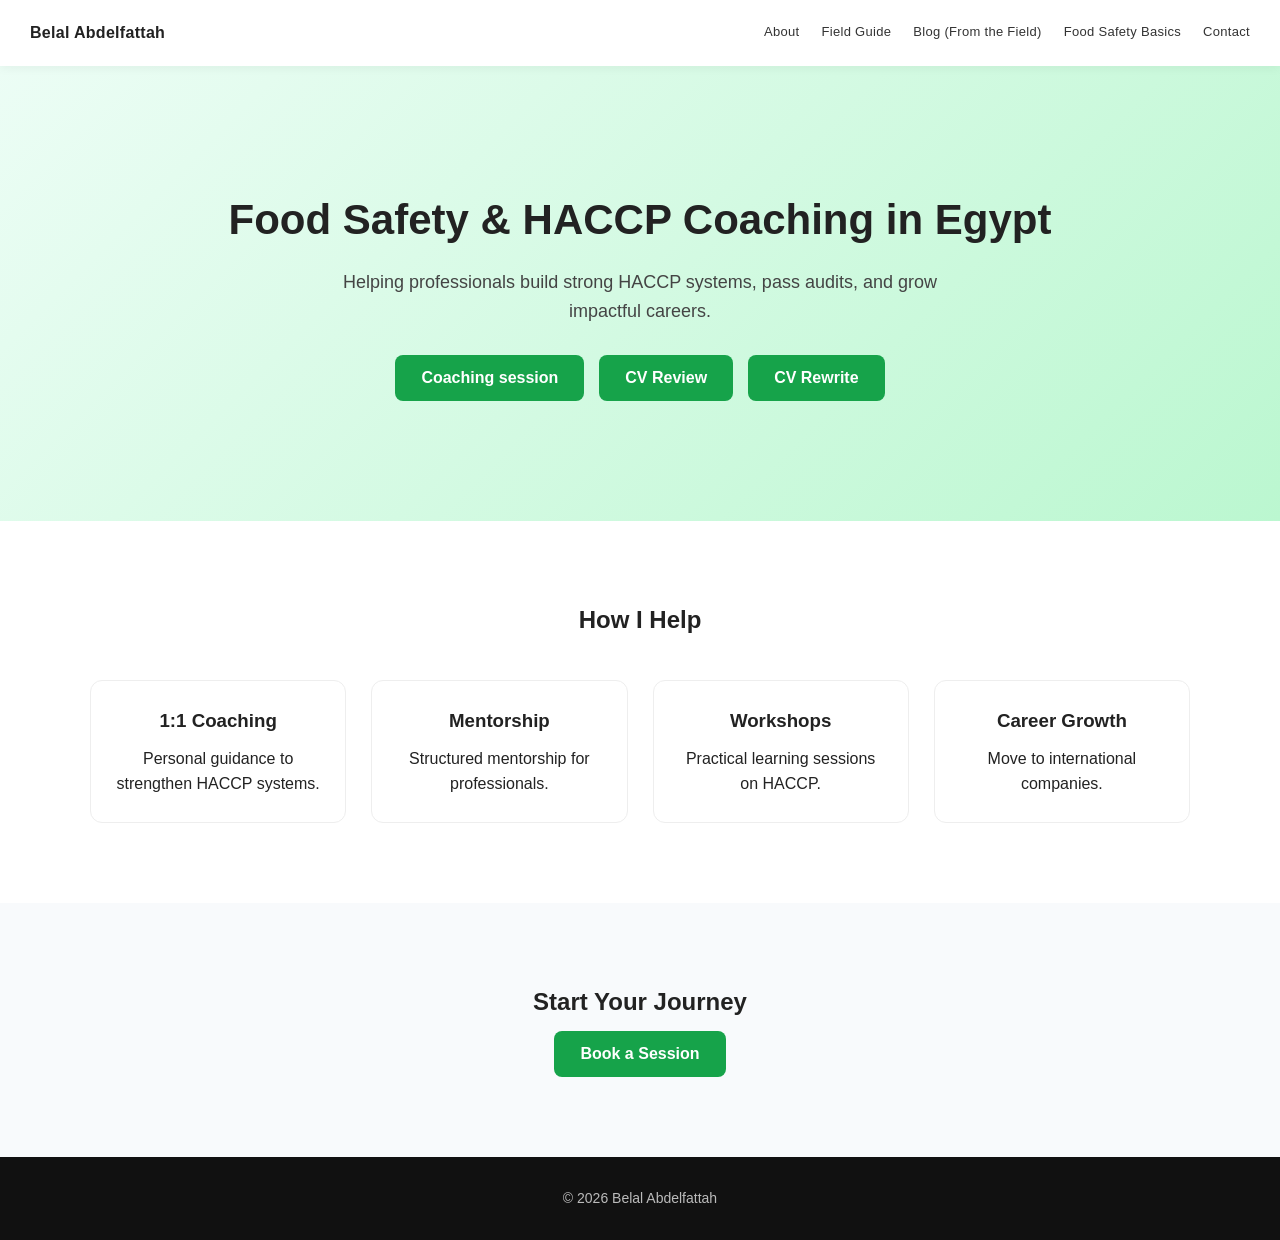
==== commit 63a47add: "Update index.html" ====
--- a/index.html
+++ b/index.html
@@ -48,7 +48,7 @@
 <div class="cta-buttons">
 
   <button class="btn btn-primary">
-    <span class="en">Book a Session</span>
+    <span class="en">Coaching session</span>
     <span class="ar" style="display:none;">احجز جلسة</span>
   </button>
 
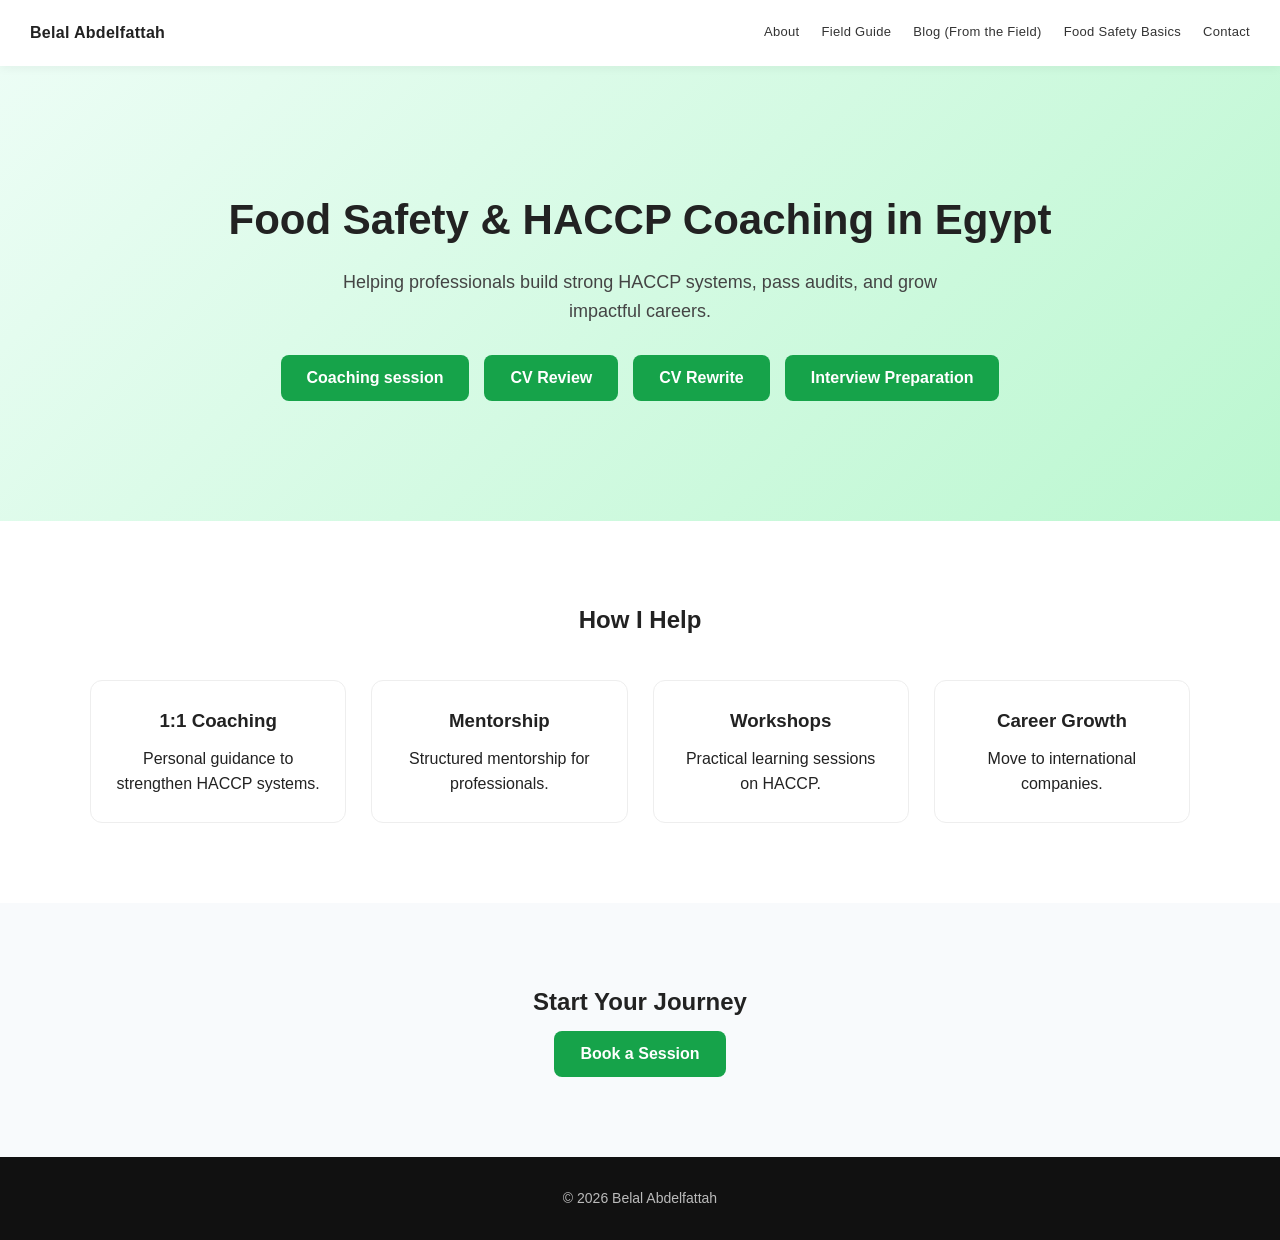
==== commit cfc6784f: "Update index.html" ====
--- a/index.html
+++ b/index.html
@@ -62,6 +62,11 @@
     <span class="ar" style="display:none;">إعادة كتابة السيرة الذاتية</span>
   </button>
 
+    <button class="btn btn-primary">
+    <span class="en">Interview Preparation</span>
+    <span class="ar" style="display:none;">الإعداد لمقابلات العمل</span>
+  </button>
+  
 </div>
 </section>
 
